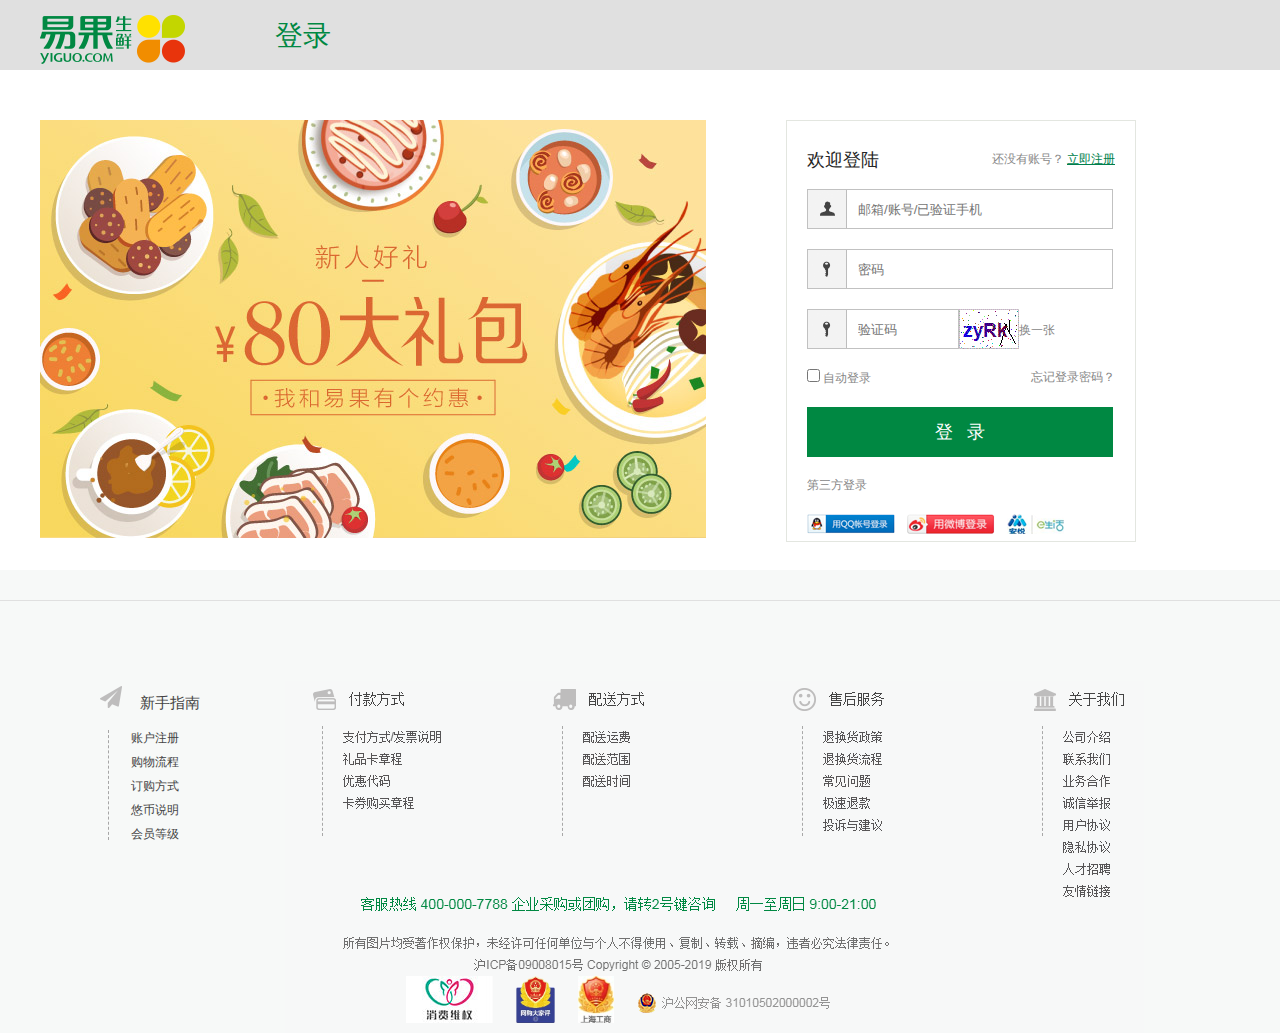
==== login.html @ 95d8e186 "first commit" ====
<!DOCTYPE html>
<html>
	<head>
		<meta charset="UTF-8">
		<title></title>
		<link rel="stylesheet" type="text/css" href="css/base.css"/>
		<link rel="stylesheet" type="text/css" href="css/login.css"/>
	</head>
	<body>
		<header>
			<div class="t top">
					<div class="c topBox">
						<img class="l" style="margin-top: 15px;" src="img/icon/logo.png"/>
						<p class="topText">登录</p>
					</div>
			</div>
		</header>
		<div class="t cContent">
			<div class="c" >
				<img class="l" src="img/loginandregister/login.jpg" style="margin-top: 50px;"/>
			<div class="loginMain l">
				<p>
					<strong>欢迎登陆</strong>
					<span>
						还没有账号？
						<a class="textColor" href="register.html">立即注册</a>
					</span>
				</p>
				<p>
					<input class="input inputName" type="text"  id="userName" placeholder="邮箱/账号/已验证手机" />
				</p>
				<p>
					<input class="input inputKey" placeholder="密码" type="password">
				</p>
				<p>
					<input class="input inputKey" id="VerifyCode"placeholder="验证码" style="width:100px;float:left;" type="text">					
						<img src="img/loginandregister/验证码.jpg" id="imgcode" style="float:left;border: none;">
						<a href="javascript:void(0)" class="gray" style="float:left;margin-top:13px;">
						换一张
						</a>
				</p>
				<p>
					<label>
						<input id="UserNameRemeber"type="checkbox" value="true">
						<input name="UserNameRemeber" type="hidden" value="false"> 
						自动登录
					</label>
					<span> 
						<a class="gray" href="/FindPwd">忘记登录密码？</a>   
					</span>
				</p>
				<p>
					<a href="#" class="btnLogin">登 &nbsp; 录</a>
				</p>
				<p>第三方登录</p>				
				<div id="loginMainFooter">
					<a href="#" class="qq l">
						<i></i>
					</a>
					<a href="#" class="sina l">
						<i></i>
					</a>
					<a href="#" class="ay l">
						<i></i>
					</a>
				</div>					
			</div>
			</div>
			
		</div>
		
		
		
		<footer>
			<div class="t f">							
				<div class="c footerContent">
					<div class="footerContentBox l">
						<div class="footerContentTitle">
							<i class="footerContentTitlePic" style="display: inline-block;margin-top: -6px;"></i><p>新手指南</p>
						</div>
						<ul>
							<li>账户注册</li>
							<li>购物流程</li>
							<li>订购方式</li>
							<li>悠币说明</li>
							<li>会员等级</li>
						</ul>
					</div>
					<img src="img/index/footer.png"/>
				</div>	
			</div>
		</footer>
		
		
		
		
		
	
	
	</body>
</html>
---- css/base.css ----
body,ol,ul,h1,h2,h3,h4,h5,h6,p,th,td,dl,dd,form,fieldset,legend,input,textarea,select{margin:0;padding:0}
body{font:12px "微软雅黑","Arial Narrow",HELVETICA;background:#fff;}
a{color:#172c45;text-decoration:none} 
a:hover{color:#cd0200;text-decoration:underline} 
em,i{font-style:normal}   li{list-style:none}
img{border:0;vertical-align:middle} 
table{border-collapse:collapse;border-spacing:0}
p{word-wrap:break-word}
.t{ width: 100%; }
.c{width: 1100px;margin: 0 auto;}
.l{float: left;}
.r{float: right;}
---- css/login.css ----
body{
	background: #f7f9f8;
}
.t{
	width: 100%;
}
.c{
	width: 1200px;
	margin: 0 auto;
}
ul,li,a{	
	text-align: center;
	color: #444;
}
.top{
	height: 70px;
	background: #e0e0e0;
}
.topBox{
	height: 70px;
}
.topText{
	display: inline-block;
	width: 56px;
	height: 28px;
	font-size: 28px;
	color: #008842;
	margin: 17px 0 0 90px;	
}



/**************************************登录*****************************************/
.cContent{
	height: 500px;
	background: white;
}
.loginMain{
	height: 370px;
	width: 308px;
    padding: 30px 20px 20px;
    background-color: #fff;
    border: 1px solid #e3e6e0;
    margin: 50px 0 0 80px;
}
.loginMain p{
	margin-bottom: 20px;
    font: 12px Arial, "SimSun";
    color: #878787;
    position: relative;
    overflow: hidden;
    width: 100%;
}
.loginMain p strong{
	color: #262626;
    font: 18px/1 "Microsoft YaHei";
}   
.loginMain p span{
	position: absolute;
    right: 0;
    top: 0;
}
.textColor{
    text-decoration: underline;
    color: #007F4D;
}
.textColor:hover{
    color: #007F4D;
}
.input{
	padding-left: 50px;
    width: 254px;
    background-image: url(../img/loginandregister/bg_input.png);
    background-repeat: no-repeat;
	border: 1px solid #c1c1c1;
    background-color: #fff;
    height: 38px;
   	outline: none;
}
.inputName{
	background-position: 0 -120px;
}
.inputKey{
	background-position: 0 -180px;
}
.gray{
	color: #878787;
}
.gray:hover{
	text-decoration: none;
	color:#008842
}
.btnLogin{
	display: inline-block;
	background: #008842;
	width: 306px;
	height: 50px;
    text-align: center;
    color: #fff;
    font: 18px/50px "Microsoft YaHei";
    
}
.btnLogin:hover{
	text-decoration: none;
    outline: none;
    color: #fff;
	background: #007F4D;
}
#loginMainFooter{
	height: 20px;
	width: 308px;
/*	border: 1px solid green;*/
}
#loginMainFooter a i{
	display: inline-block;
    width: 100px;
    height: 20px;
	background-image: url(../img/loginandregister/bg_login.png);
}
.qq i{
	background-position: -60px -200px;
}
.sina i{
    background-position: -160px -200px;
}
.ay i{
    background-position: -260px -200px;
    width: 57px;
    margin-right: 0;
}



/************************************footer*********************************/
.f{
	border-top: 1px solid #e0e0e0;
	padding-top: 80px;
	margin-top: 30px;
/*	height: 342px;	*/
}
.footerContent{
	height: 342px;	
}
.footerContentBox{
	width: 190px;
	height: 145px;
	margin-left: 55px;
	margin-top: 10px;
}
.footerContentTitle p{
	display: initial;
	text-indent: 20px;
	color: #444;
	font-size: 15px;
	padding-left: 15px;
}
.footerContentTitlePic{
	width: 30px;
	height: 23px;
	background-image: url(../img/icon/footer_icon.png);
}
.footerContentBox ul{
	display: block;
	height: 110px;
	width: 177px;
	margin-left: 13px;
	margin-top: 17px;
	border-left:1px dashed #a6a6a6; ;
}
.footerContentBox ul li{
	display: block;
	margin-top: 7px;
	margin-left: -85px;
}
.footerContentBox ul li:hover{
	text-decoration: underline;
	color: #007f4d;
}
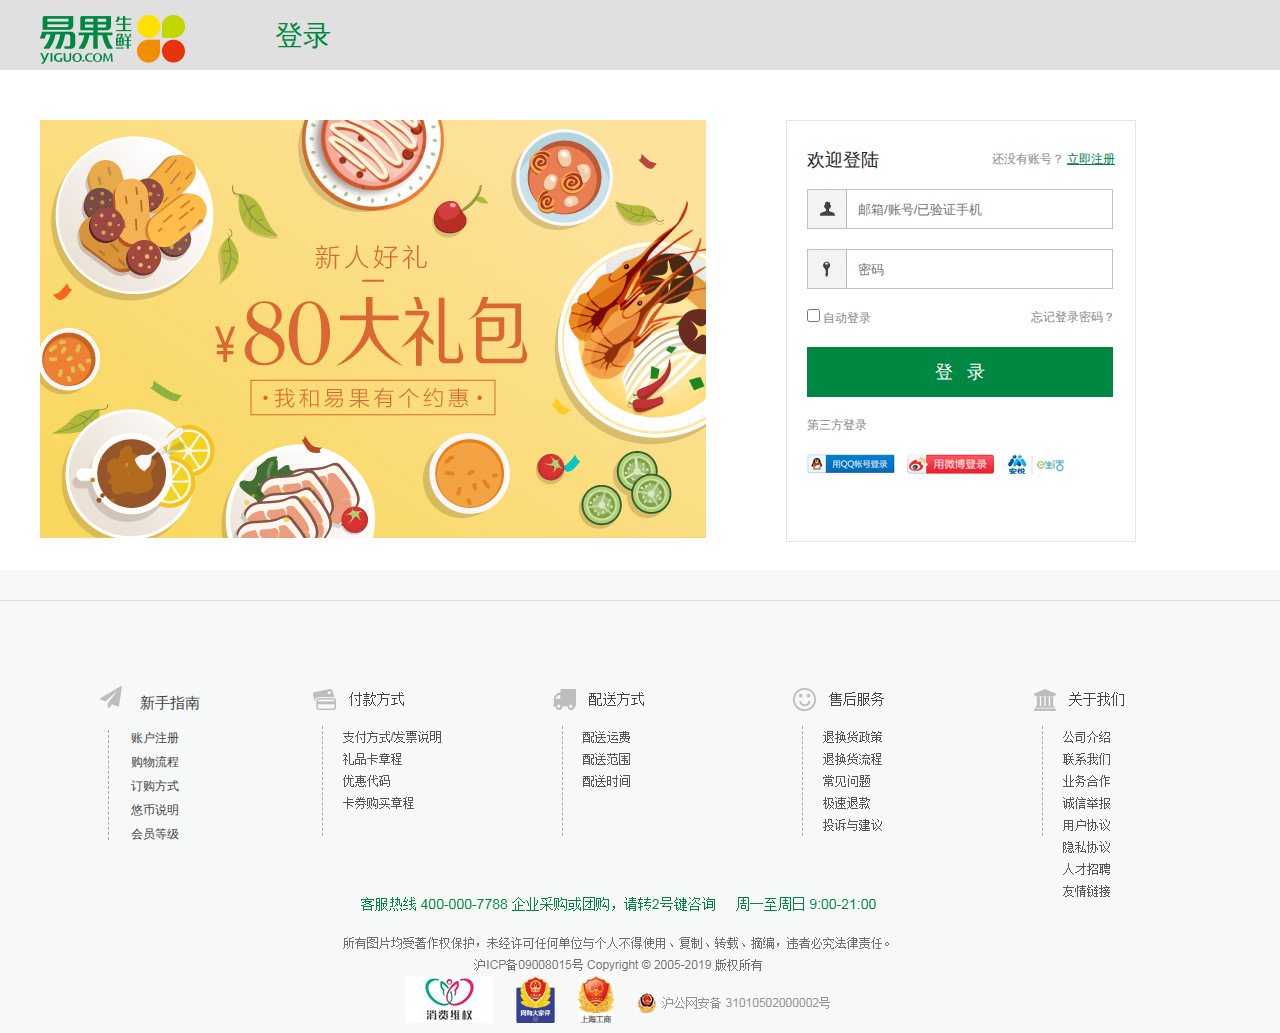
==== commit bf8c76b2: "second commit" ====
--- a/login.html
+++ b/login.html
@@ -32,13 +32,7 @@
 				<p>
 					<input class="input inputKey" placeholder="密码" type="password">
 				</p>
-				<p>
-					<input class="input inputKey" id="VerifyCode"placeholder="验证码" style="width:100px;float:left;" type="text">					
-						<img src="img/loginandregister/验证码.jpg" id="imgcode" style="float:left;border: none;">
-						<a href="javascript:void(0)" class="gray" style="float:left;margin-top:13px;">
-						换一张
-						</a>
-				</p>
+				
 				<p>
 					<label>
 						<input id="UserNameRemeber"type="checkbox" value="true">
